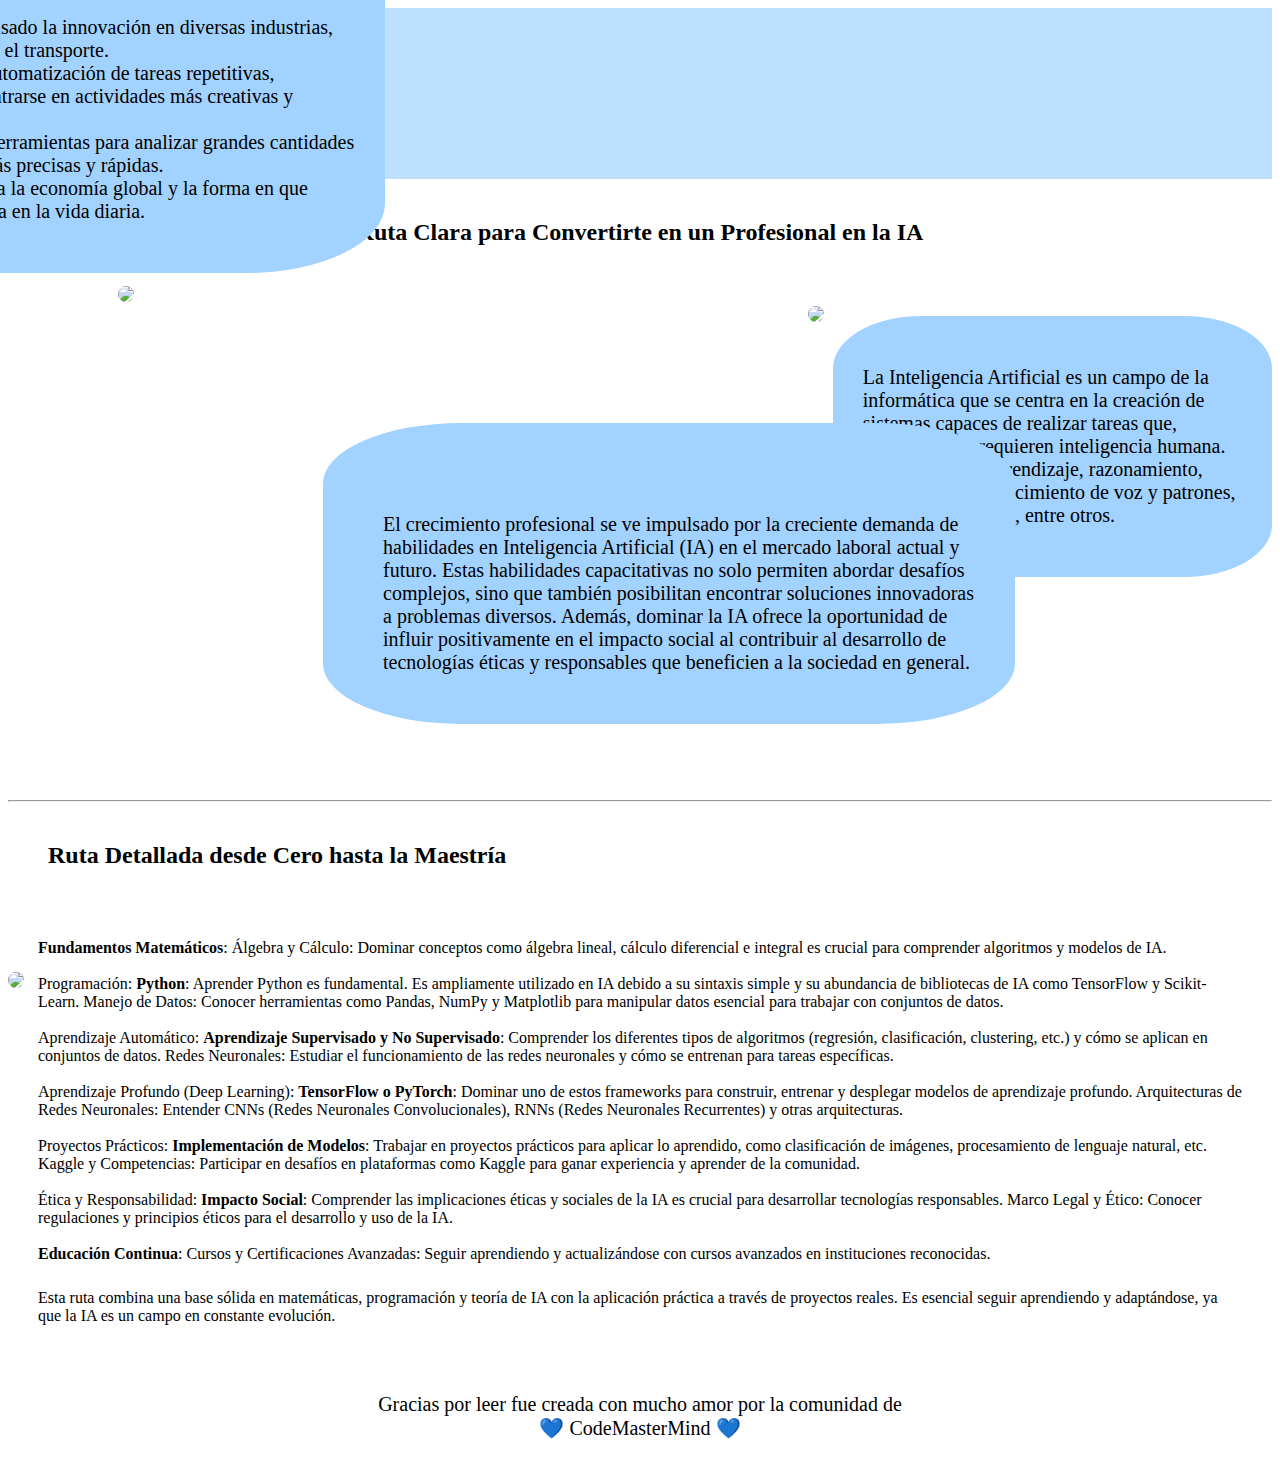
==== HTML/index.html @ 33bfebeb "feat: 404 agregada y configurada" ====
<!DOCTYPE html>
<html lang="en">
<head>
	<meta charset="UTF-8">
	<meta name="viewport" content="width=device-width, initial-scale=1.0">
	<title>Maestría en IA | Ruta Clara para Convertirte en un Profesional</title>
	<link rel="stylesheet" href="../CSS/style.css">
	<link rel="shortcut icon" href="https://img.freepik.com/foto-gratis/inteligencia-artificial-chip-ai-innovacion-tecnologica-futura_53876-129780.jpg?size=626&ext=jpg&ga=GA1.2.328267612.1696021883&semt=ais" type="image/x-icon">

	<!-- BootStrap -->
	<link href="https://cdn.jsdelivr.net/npm/bootstrap@5.3.2/dist/css/bootstrap.min.css" rel="stylesheet" integrity="sha384-T3c6CoIi6uLrA9TneNEoa7RxnatzjcDSCmG1MXxSR1GAsXEV/Dwwykc2MPK8M2HN" crossorigin="anonymous">
</head>
<body>

	<nav class="navbar navbar-expand-lg navbar-light">
		<div class="container">
			<a href="index.html" class="navbar-brand">
				<img src="https://img.freepik.com/foto-gratis/inteligencia-artificial-chip-ai-innovacion-tecnologica-futura_53876-129780.jpg?size=626&ext=jpg&ga=GA1.2.328267612.1696021883&semt=ais" height="80" id="logo">
			</a>

			<button class="navbar-toggler" data-bs-toggle="collapse" data-bs-target="#menu">
				<span class="navbar-toggler-icon"></span>
			</button>

			<div class="collapse navbar-collapse" id="menu">
				<ul class="navbar-nav">
					<li class="nav-item"><a href="#definicion" class="nav-link">Definición</a></li>
				</ul>

				<ul class="navbar-nav">
					<li class="nav-item"><a href="#importancia" class="nav-link">Importancia</a></li>
				</ul>

				<ul class="navbar-nav">
					<li class="nav-item"><a href="#ruta" class="nav-link">Ruta</a></li>
				</ul>
			</div>

			<a href="https://github.com/Bredalis" target="_blank" class="navbar-brand">
				<img src="https://cdn-icons-png.flaticon.com/128/1051/1051326.png" height="40" title="GitHub">
			</a>
			<a href="https://twitter.com/Bredalis_P" target="_blank" class="navbar-brand">
				<img src="https://cdn-icons-png.flaticon.com/128/4902/4902532.png" height="40" title="X">
			</a>
		</div>
	</nav>

	<header class="container">
		<h2>Ruta Clara para Convertirte en un Profesional en la IA</h2>
	</header>

	<img src="https://img.freepik.com/vector-gratis/lindo-icono-isometrico-robot-inteligencia-artificial_1284-63045.jpg?size=626&ext=jpg&ga=GA1.1.328267612.1696021883&semt=ais" height="500" id='img-1'>

	<div class="container" id="definicion">

		<p>
			La Inteligencia Artificial es un campo de la informática que se centra en la creación de sistemas capaces de realizar tareas que, normalmente, requieren inteligencia humana. Esto incluye el aprendizaje, razonamiento, percepción, reconocimiento de voz y patrones, toma de decisiones, entre otros.
		</p>

	</div>

	<img src="https://img.freepik.com/vector-gratis/dibujado-mano-ilustracion-rpa_23-2149243386.jpg?size=626&ext=jpg&ga=GA1.1.328267612.1696021883&semt=ais" height="400" id='img-2'>

	<div class="container" id="importancia">

		<p>
			<strong>Avance tecnológico</strong>: Ha impulsado la innovación en diversas industrias, desde la atención médica hasta el transporte.<br>


			<strong>Automatización</strong>: Facilita la automatización de tareas repetitivas, permitiendo a los humanos centrarse en actividades más creativas y estratégicas.<br>


			<strong>Toma de decisiones</strong>: Ofrece herramientas para analizar grandes cantidades de datos y tomar decisiones más precisas y rápidas.<br>


			<strong>Sociedad y economía</strong>: Impacta la economía global y la forma en que interactuamos con la tecnología en la vida diaria.
		</p>
	</div>

	<div class="container" id="importancia-2">
		<p>
			El crecimiento profesional se ve impulsado por la creciente demanda de habilidades en Inteligencia Artificial (IA) en el mercado laboral actual y futuro. Estas habilidades capacitativas no solo permiten abordar desafíos complejos, sino que también posibilitan encontrar soluciones innovadoras a problemas diversos. Además, dominar la IA ofrece la oportunidad de influir positivamente en el impacto social al contribuir al desarrollo de tecnologías éticas y responsables que beneficien a la sociedad en general.
		</p>
	</div>

	<img src="https://img.freepik.com/foto-gratis/persona-que-usa-herramienta-ai-trabajo_23-2150714247.jpg?size=626&ext=jpg&ga=GA1.2.328267612.1696021883&semt=ais" height="400" id='img-3'>

	<div class="container" id="ruta">

		<hr>
		<h2>Ruta Detallada desde Cero hasta la Maestría</h2>

		<p>
			<strong>Fundamentos Matemáticos</strong>:
			Álgebra y Cálculo: Dominar conceptos como álgebra lineal, cálculo diferencial e integral es crucial para comprender algoritmos y modelos de IA.<br><br>
			
			Programación:

			<strong>Python</strong>: Aprender Python es fundamental. Es ampliamente utilizado en IA debido a su sintaxis simple y su abundancia de bibliotecas de IA como TensorFlow y Scikit-Learn.
			Manejo de Datos: Conocer herramientas como Pandas, NumPy y Matplotlib para manipular datos esencial para trabajar con conjuntos de datos.<br><br>

			Aprendizaje Automático:

			<strong>Aprendizaje Supervisado y No Supervisado</strong>: Comprender los diferentes tipos de algoritmos (regresión, clasificación, clustering, etc.) y cómo se aplican en conjuntos de datos.
			Redes Neuronales: Estudiar el funcionamiento de las redes neuronales y cómo se entrenan para tareas específicas.<br><br>

			Aprendizaje Profundo (Deep Learning):

			<strong>TensorFlow o PyTorch</strong>: Dominar uno de estos frameworks para construir, entrenar y desplegar modelos de aprendizaje profundo.
			Arquitecturas de Redes Neuronales: Entender CNNs (Redes Neuronales Convolucionales), RNNs (Redes Neuronales Recurrentes) y otras arquitecturas.<br><br>

			Proyectos Prácticos:

			<strong>Implementación de Modelos</strong>: Trabajar en proyectos prácticos para aplicar lo aprendido, como clasificación de imágenes, procesamiento de lenguaje natural, etc.
			Kaggle y Competencias: Participar en desafíos en plataformas como Kaggle para ganar experiencia y aprender de la comunidad.<br><br>

			Ética y Responsabilidad:

			<strong>Impacto Social</strong>: Comprender las implicaciones éticas y sociales de la IA es crucial para desarrollar tecnologías responsables.
			Marco Legal y Ético: Conocer regulaciones y principios éticos para el desarrollo y uso de la IA.<br><br>

			<strong>Educación Continua</strong>:

			Cursos y Certificaciones Avanzadas: Seguir aprendiendo y actualizándose con cursos avanzados en instituciones reconocidas.
		</p>
		
		<p>
			Esta ruta combina una base sólida en matemáticas, programación y teoría de IA con la aplicación práctica a través de proyectos reales. Es esencial seguir aprendiendo y adaptándose, ya que la IA es un campo en constante evolución.
		</p>
	</div>

	<footer class="container">
		<br>
		<p align="center">Gracias por leer fue creada con mucho amor por la comunidad de <br>💙 CodeMasterMind 💙</p>
		<br>
	</footer>
</body>
</html>
---- CSS/style.css ----
* {
	font-family: 'Montserrat';
}

#img-1, #img-2, #img-3 {
	border-radius: 1rem;
}

nav {
	background: #bde0fe;
}

#logo {
	border-radius: 50%;
}

li {
	font-size: 20px;
}

header h2 {
	text-align: center;
	margin: 40px;
}

#img-1 {
	margin-left: 110px;
}

#img-2 {
	margin-left: 800px;
}

#img-3 {
	margin-top: -900px;
}

#definicion, #importancia, #importancia-2 {
	background: #a2d2ff;
	padding: 30px;
	font-size: 20px;
	border-radius: 20%;
}

#definicion {
	margin-top: 30px;
	width: 30%;
	float: right;
}

#importancia {
	position: relative;
	bottom: 400px;
	right: 315px;
	width: 50%;
}

#importancia p {
	padding-top: 40px;
	padding-left: 30px;
}

#importancia-2 {
	position: relative;
	bottom: 250px;
	left: 315px;
	width: 50%;
}

#importancia-2 p {
	padding-top: 40px;
	padding-left: 30px;
}

#ruta {
	position: relative;
	bottom: 200px;
}

#ruta h2 {
	margin: 20px;
	padding: 20px;
}

#ruta p {
	padding: 30px;
	margin-bottom: -50px;
}

footer {
	position: relative;
	top: 200px;
	margin-top: -400px;
}

footer p {
	position: relative;
	font-size: 20px;
}
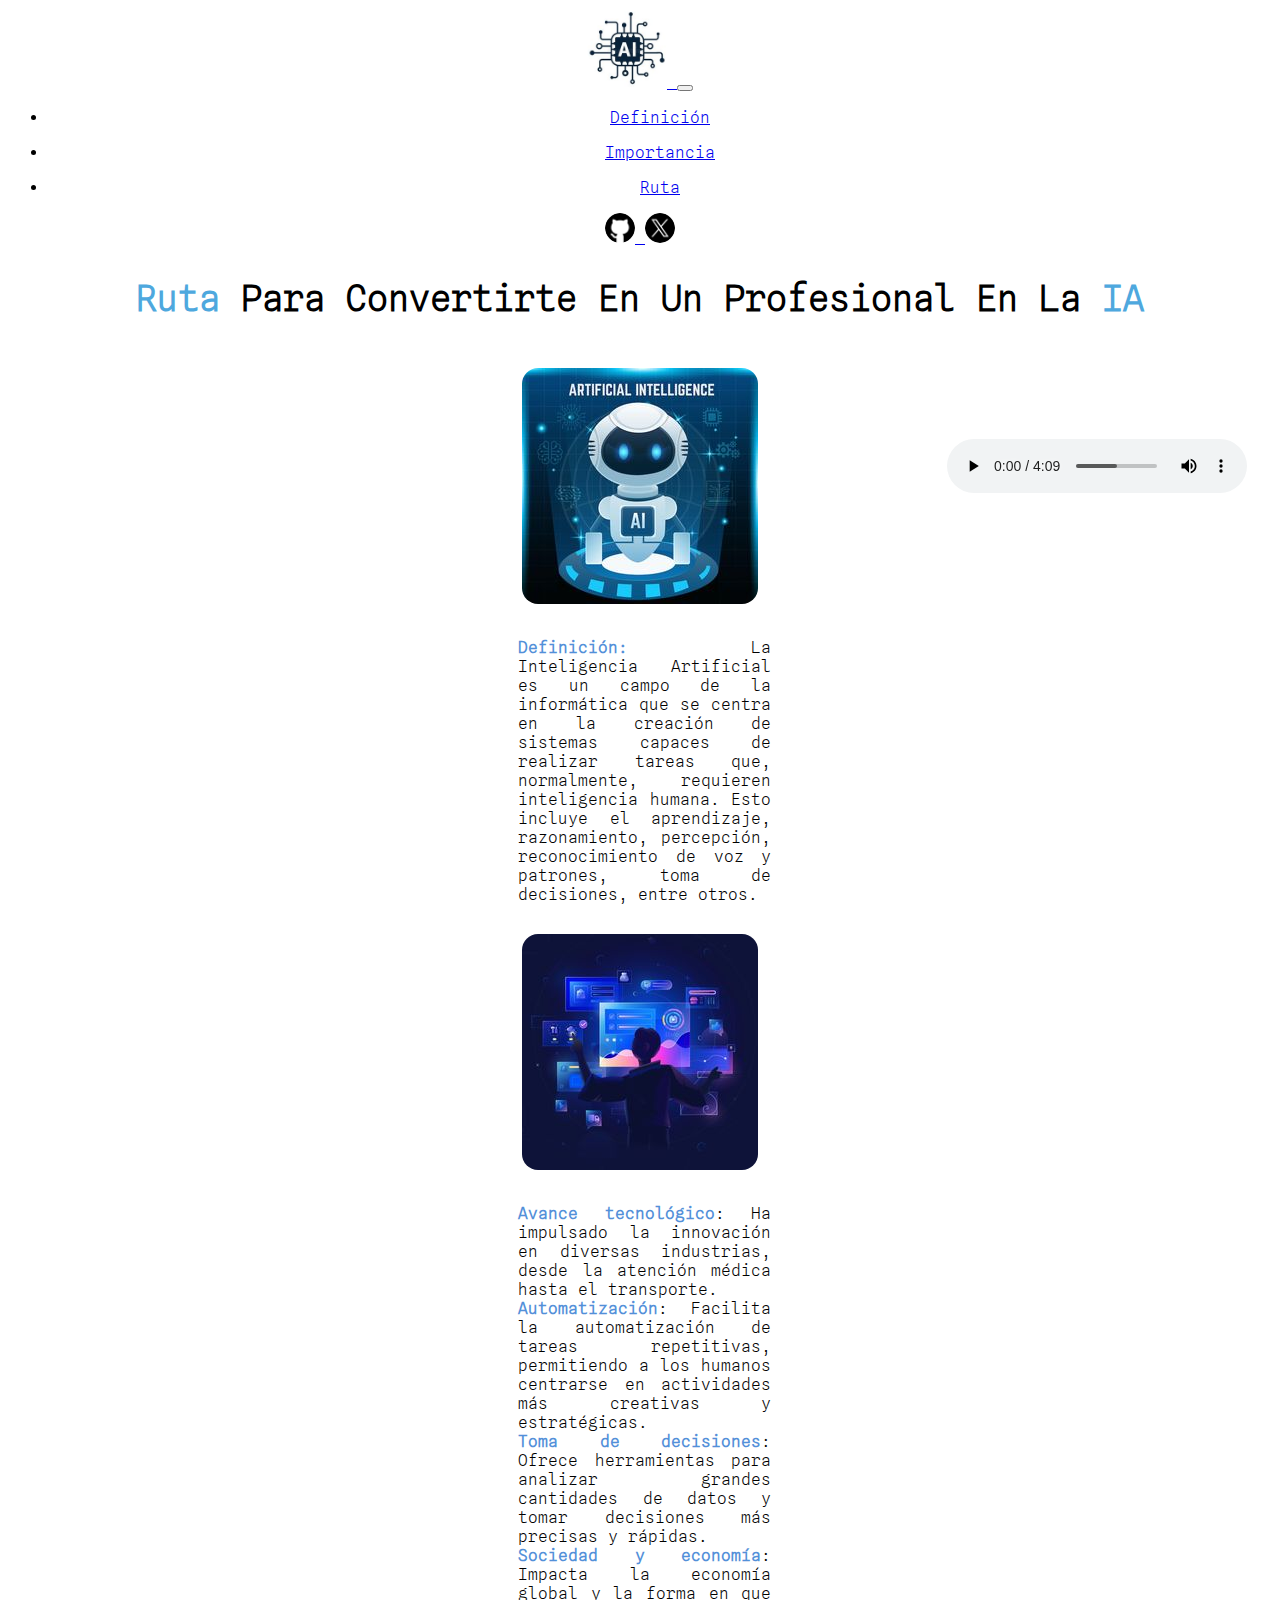
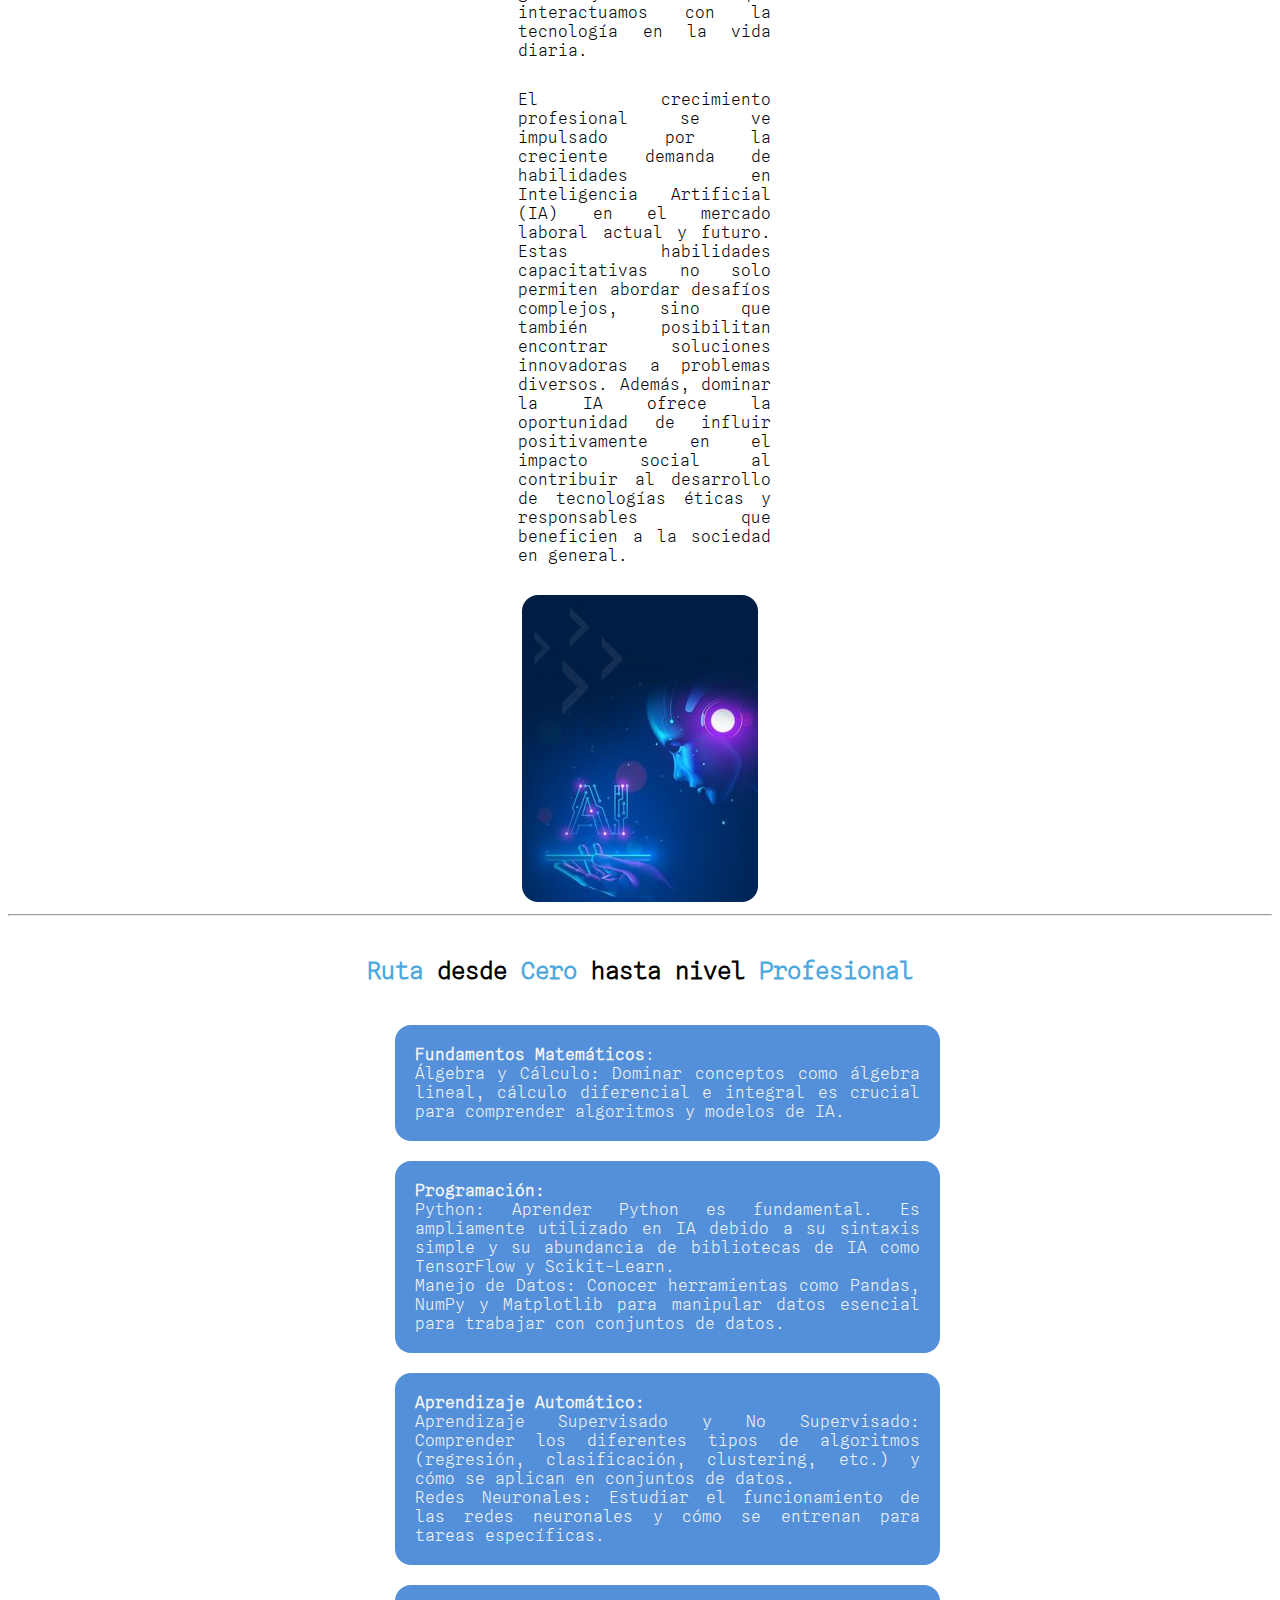
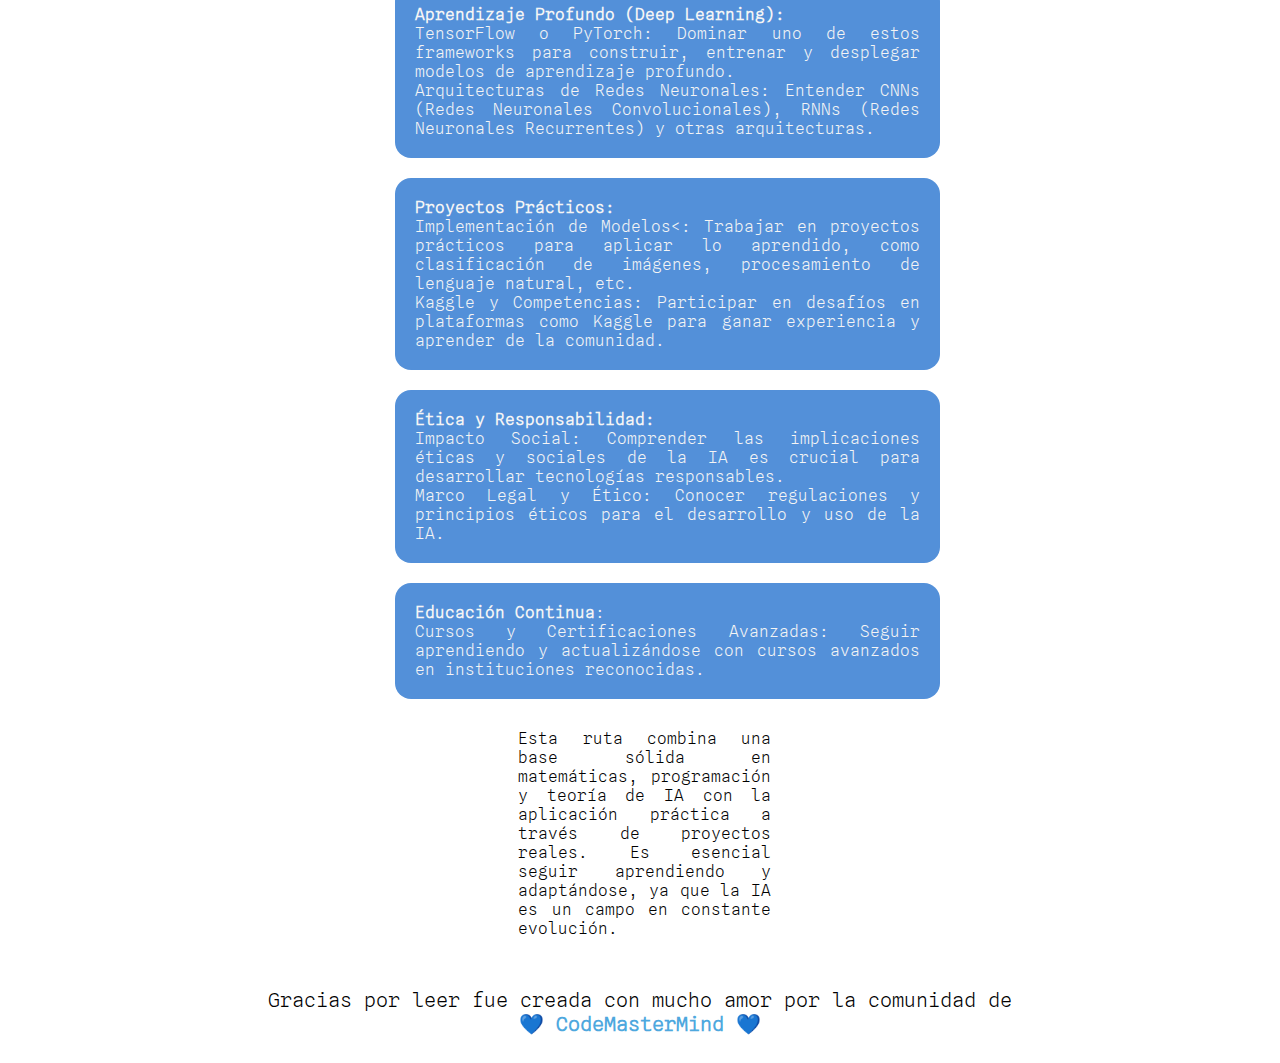
==== commit 8c2c5dc0: "recycle: ♻️ Se cambio toda la estructura de la pagina (Total actualizacion)" ====
--- a/HTML/index.html
+++ b/HTML/index.html
@@ -3,19 +3,19 @@
 <head>
 	<meta charset="UTF-8">
 	<meta name="viewport" content="width=device-width, initial-scale=1.0">
-	<title>Maestría en IA | Ruta Clara para Convertirte en un Profesional</title>
+	<title>Maestría en IA | Ruta para Convertirte en un Profesional de IA</title>
 	<link rel="stylesheet" href="../CSS/style.css">
-	<link rel="shortcut icon" href="https://img.freepik.com/foto-gratis/inteligencia-artificial-chip-ai-innovacion-tecnologica-futura_53876-129780.jpg?size=626&ext=jpg&ga=GA1.2.328267612.1696021883&semt=ais" type="image/x-icon">
+	<link rel="shortcut icon" href="../IMG/Logo.png" type="image/x-icon">
 
 	<!-- BootStrap -->
 	<link href="https://cdn.jsdelivr.net/npm/bootstrap@5.3.2/dist/css/bootstrap.min.css" rel="stylesheet" integrity="sha384-T3c6CoIi6uLrA9TneNEoa7RxnatzjcDSCmG1MXxSR1GAsXEV/Dwwykc2MPK8M2HN" crossorigin="anonymous">
 </head>
 <body>
 
-	<nav class="navbar navbar-expand-lg navbar-light">
+	<nav class="navbar navbar-expand-lg">
 		<div class="container">
 			<a href="index.html" class="navbar-brand">
-				<img src="https://img.freepik.com/foto-gratis/inteligencia-artificial-chip-ai-innovacion-tecnologica-futura_53876-129780.jpg?size=626&ext=jpg&ga=GA1.2.328267612.1696021883&semt=ais" height="80" id="logo">
+				<img src="../IMG/Logo.png" height="80" id="logo" title="Logo" alt="Logo">
 			</a>
 
 			<button class="navbar-toggler" data-bs-toggle="collapse" data-bs-target="#menu">
@@ -37,102 +37,95 @@
 			</div>
 
 			<a href="https://github.com/Bredalis" target="_blank" class="navbar-brand">
-				<img src="https://cdn-icons-png.flaticon.com/128/1051/1051326.png" height="40" title="GitHub">
+				<img src="../IMG/GitHub.png" height="30" title="GitHub" alt="GitHub">
 			</a>
 			<a href="https://twitter.com/Bredalis_P" target="_blank" class="navbar-brand">
-				<img src="https://cdn-icons-png.flaticon.com/128/4902/4902532.png" height="40" title="X">
+				<img src="../IMG/X.png" height="30" title="X" alt="X">
 			</a>
 		</div>
 	</nav>
 
-	<header class="container">
-		<h2>Ruta Clara para Convertirte en un Profesional en la IA</h2>
-	</header>
+	<div>
+		<h1><strong>Ruta</strong> Para Convertirte En Un Profesional En La <strong>IA</strong></h1>
 
-	<img src="https://img.freepik.com/vector-gratis/lindo-icono-isometrico-robot-inteligencia-artificial_1284-63045.jpg?size=626&ext=jpg&ga=GA1.1.328267612.1696021883&semt=ais" height="500" id='img-1'>
+		<div id="definicion">
 
-	<div class="container" id="definicion">
+			<audio src="../IMG/Contenido.mp3" controls></audio>
+			<br>
+			<img src="../IMG/IA_1.jpg" alt="ia1">			
+			<p>
+				<strong>Definición:</strong>
+				La Inteligencia Artificial es un campo de la informática que se centra en la creación de sistemas capaces de realizar tareas que, normalmente, requieren inteligencia humana. Esto incluye el aprendizaje, razonamiento, percepción, reconocimiento de voz y patrones, toma de decisiones, entre otros.
+			</p>
+		</div>
 
-		<p>
-			La Inteligencia Artificial es un campo de la informática que se centra en la creación de sistemas capaces de realizar tareas que, normalmente, requieren inteligencia humana. Esto incluye el aprendizaje, razonamiento, percepción, reconocimiento de voz y patrones, toma de decisiones, entre otros.
-		</p>
+		<div id="importancia">
 
+			<img src="../IMG/IA_2.jpg" alt="ia2">
+			<p>
+				<strong>Avance tecnológico</strong>: 
+				Ha impulsado la innovación en diversas industrias, desde la atención médica hasta el transporte.
+				<br>
+
+				<strong>Automatización</strong>: 
+				Facilita la automatización de tareas repetitivas, permitiendo a los humanos centrarse en actividades más creativas y estratégicas.<br>
+
+				<strong>Toma de decisiones</strong>: 
+				Ofrece herramientas para analizar grandes cantidades de datos y tomar decisiones más precisas y rápidas.
+				<br>
+
+				<strong>Sociedad y economía</strong>: 
+				Impacta la economía global y la forma en que interactuamos con la tecnología en la vida diaria.
+			</p>
+			<p>
+				El crecimiento profesional se ve impulsado por la creciente demanda de habilidades en Inteligencia Artificial (IA) en el mercado laboral actual y futuro. Estas habilidades capacitativas no solo permiten abordar desafíos complejos, sino que también posibilitan encontrar soluciones innovadoras a problemas diversos. Además, dominar la IA ofrece la oportunidad de influir positivamente en el impacto social al contribuir al desarrollo de tecnologías éticas y responsables que beneficien a la sociedad en general.
+			</p>
+		</div>
+
+		<div id="ruta">
+			<img src="../IMG/IA_3.jpg" alt="ia3">
+
+			<hr>
+			<h2><strong>Ruta</strong> desde <strong>Cero</strong> hasta nivel <strong>Profesional</strong></h2>
+
+			<section>
+				<p>
+					<strong>Fundamentos Matemáticos</strong>: <br>Álgebra y Cálculo: Dominar conceptos como álgebra lineal, cálculo diferencial e integral es crucial para comprender algoritmos y modelos de IA.
+				</p>
+
+				<p>
+					<strong>Programación:</strong> <br>Python: Aprender Python es fundamental. Es ampliamente utilizado en IA debido a su sintaxis simple y su abundancia de bibliotecas de IA como TensorFlow y Scikit-Learn. <br>Manejo de Datos: Conocer herramientas como Pandas, NumPy y Matplotlib para manipular datos esencial para trabajar con conjuntos de datos.
+				</p>
+
+				<p>
+					<strong>Aprendizaje Automático:</strong> <br>Aprendizaje Supervisado y No Supervisado: Comprender los diferentes tipos de algoritmos (regresión, clasificación, clustering, etc.) y cómo se aplican en conjuntos de datos. <br>Redes Neuronales: Estudiar el funcionamiento de las redes neuronales y cómo se entrenan para tareas específicas.
+				</p>
+
+				<p>
+					<strong>Aprendizaje Profundo (Deep Learning):</strong> <br>TensorFlow o PyTorch: Dominar uno de estos frameworks para construir, entrenar y desplegar modelos de aprendizaje profundo. <br>Arquitecturas de Redes Neuronales: Entender CNNs (Redes Neuronales Convolucionales), RNNs (Redes Neuronales Recurrentes) y otras arquitecturas.
+				</p>
+
+				<p>
+					<strong>Proyectos Prácticos:</strong> <br>Implementación de Modelos<: Trabajar en proyectos prácticos para aplicar lo aprendido, como clasificación de imágenes, procesamiento de lenguaje natural, etc. <br>Kaggle y Competencias: Participar en desafíos en plataformas como Kaggle para ganar experiencia y aprender de la comunidad.
+				</p>
+
+				<p>
+					<strong>Ética y Responsabilidad:</strong> <br>Impacto Social: Comprender las implicaciones éticas y sociales de la IA es crucial para desarrollar tecnologías responsables. <br>Marco Legal y Ético: Conocer regulaciones y principios éticos para el desarrollo y uso de la IA.				
+				</p>
+				
+				<p>
+					<strong>Educación Continua</strong>: <br>Cursos y Certificaciones Avanzadas: Seguir aprendiendo y actualizándose con cursos avanzados en instituciones reconocidas.
+				</p>
+			</section>
+			
+			<p>
+				Esta ruta combina una base sólida en matemáticas, programación y teoría de IA con la aplicación práctica a través de proyectos reales. Es esencial seguir aprendiendo y adaptándose, ya que la IA es un campo en constante evolución.
+			</p>		
+		</div>
 	</div>
 
-	<img src="https://img.freepik.com/vector-gratis/dibujado-mano-ilustracion-rpa_23-2149243386.jpg?size=626&ext=jpg&ga=GA1.1.328267612.1696021883&semt=ais" height="400" id='img-2'>
-
-	<div class="container" id="importancia">
-
-		<p>
-			<strong>Avance tecnológico</strong>: Ha impulsado la innovación en diversas industrias, desde la atención médica hasta el transporte.<br>
-
-
-			<strong>Automatización</strong>: Facilita la automatización de tareas repetitivas, permitiendo a los humanos centrarse en actividades más creativas y estratégicas.<br>
-
-
-			<strong>Toma de decisiones</strong>: Ofrece herramientas para analizar grandes cantidades de datos y tomar decisiones más precisas y rápidas.<br>
-
-
-			<strong>Sociedad y economía</strong>: Impacta la economía global y la forma en que interactuamos con la tecnología en la vida diaria.
-		</p>
-	</div>
-
-	<div class="container" id="importancia-2">
-		<p>
-			El crecimiento profesional se ve impulsado por la creciente demanda de habilidades en Inteligencia Artificial (IA) en el mercado laboral actual y futuro. Estas habilidades capacitativas no solo permiten abordar desafíos complejos, sino que también posibilitan encontrar soluciones innovadoras a problemas diversos. Además, dominar la IA ofrece la oportunidad de influir positivamente en el impacto social al contribuir al desarrollo de tecnologías éticas y responsables que beneficien a la sociedad en general.
-		</p>
-	</div>
-
-	<img src="https://img.freepik.com/foto-gratis/persona-que-usa-herramienta-ai-trabajo_23-2150714247.jpg?size=626&ext=jpg&ga=GA1.2.328267612.1696021883&semt=ais" height="400" id='img-3'>
-
-	<div class="container" id="ruta">
-
-		<hr>
-		<h2>Ruta Detallada desde Cero hasta la Maestría</h2>
-
-		<p>
-			<strong>Fundamentos Matemáticos</strong>:
-			Álgebra y Cálculo: Dominar conceptos como álgebra lineal, cálculo diferencial e integral es crucial para comprender algoritmos y modelos de IA.<br><br>
-			
-			Programación:
-
-			<strong>Python</strong>: Aprender Python es fundamental. Es ampliamente utilizado en IA debido a su sintaxis simple y su abundancia de bibliotecas de IA como TensorFlow y Scikit-Learn.
-			Manejo de Datos: Conocer herramientas como Pandas, NumPy y Matplotlib para manipular datos esencial para trabajar con conjuntos de datos.<br><br>
-
-			Aprendizaje Automático:
-
-			<strong>Aprendizaje Supervisado y No Supervisado</strong>: Comprender los diferentes tipos de algoritmos (regresión, clasificación, clustering, etc.) y cómo se aplican en conjuntos de datos.
-			Redes Neuronales: Estudiar el funcionamiento de las redes neuronales y cómo se entrenan para tareas específicas.<br><br>
-
-			Aprendizaje Profundo (Deep Learning):
-
-			<strong>TensorFlow o PyTorch</strong>: Dominar uno de estos frameworks para construir, entrenar y desplegar modelos de aprendizaje profundo.
-			Arquitecturas de Redes Neuronales: Entender CNNs (Redes Neuronales Convolucionales), RNNs (Redes Neuronales Recurrentes) y otras arquitecturas.<br><br>
-
-			Proyectos Prácticos:
-
-			<strong>Implementación de Modelos</strong>: Trabajar en proyectos prácticos para aplicar lo aprendido, como clasificación de imágenes, procesamiento de lenguaje natural, etc.
-			Kaggle y Competencias: Participar en desafíos en plataformas como Kaggle para ganar experiencia y aprender de la comunidad.<br><br>
-
-			Ética y Responsabilidad:
-
-			<strong>Impacto Social</strong>: Comprender las implicaciones éticas y sociales de la IA es crucial para desarrollar tecnologías responsables.
-			Marco Legal y Ético: Conocer regulaciones y principios éticos para el desarrollo y uso de la IA.<br><br>
-
-			<strong>Educación Continua</strong>:
-
-			Cursos y Certificaciones Avanzadas: Seguir aprendiendo y actualizándose con cursos avanzados en instituciones reconocidas.
-		</p>
-		
-		<p>
-			Esta ruta combina una base sólida en matemáticas, programación y teoría de IA con la aplicación práctica a través de proyectos reales. Es esencial seguir aprendiendo y adaptándose, ya que la IA es un campo en constante evolución.
-		</p>
-	</div>
-
-	<footer class="container">
-		<br>
-		<p align="center">Gracias por leer fue creada con mucho amor por la comunidad de <br>💙 CodeMasterMind 💙</p>
-		<br>
+	<footer>
+		<p> Gracias por leer fue creada con mucho amor por la comunidad de <br>💙 <strong>CodeMasterMind</strong> 💙</p>
 	</footer>
 </body>
 </html>--- a/CSS/style.css
+++ b/CSS/style.css
@@ -1,100 +1,81 @@
+
+@font-face {
+	font-family: "SplineSansMonoLight";
+	src: url("../Fuentes/SplineSansMonoLight.ttf") format("opentype");
+}
 
 * {
-	font-family: 'Montserrat';
+	text-align: center;
+	font-family: "SplineSansMonoLight";	
 }
 
-#img-1, #img-2, #img-3 {
+nav a img {
+	transition: transform 0.5s ease;
+}
+
+nav a img:hover {
+	transform: scale(1.2);
+}
+
+div h1 {
+	margin: 30px;
+	font-size: 35px;
+}
+
+h1 strong, h2 strong {
+	color: #4ea8de;
+}
+
+div img {
 	border-radius: 1rem;
 }
 
-nav {
-	background: #bde0fe;
+div p {
+	width: 20%;
+	text-align: justify;
+	position: relative;
+	left: 38%;
+	margin: 30px;
 }
 
-#logo {
-	border-radius: 50%;
+#definicion audio {
+	position: fixed;
+	margin-left: 24%;
+	margin-top: 7%;
 }
 
-li {
-	font-size: 20px;
-}
-
-header h2 {
-	text-align: center;
-	margin: 40px;
-}
-
-#img-1 {
-	margin-left: 110px;
-}
-
-#img-2 {
-	margin-left: 800px;
-}
-
-#img-3 {
-	margin-top: -900px;
-}
-
-#definicion, #importancia, #importancia-2 {
-	background: #a2d2ff;
-	padding: 30px;
-	font-size: 20px;
-	border-radius: 20%;
-}
-
-#definicion {
-	margin-top: 30px;
-	width: 30%;
-	float: right;
-}
-
-#importancia {
-	position: relative;
-	bottom: 400px;
-	right: 315px;
-	width: 50%;
-}
-
-#importancia p {
-	padding-top: 40px;
-	padding-left: 30px;
-}
-
-#importancia-2 {
-	position: relative;
-	bottom: 250px;
-	left: 315px;
-	width: 50%;
-}
-
-#importancia-2 p {
-	padding-top: 40px;
-	padding-left: 30px;
-}
-
-#ruta {
-	position: relative;
-	bottom: 200px;
+#definicion p strong, #importancia p strong {
+	color: #5390d9;
 }
 
 #ruta h2 {
-	margin: 20px;
+	margin: 40px;
+}
+	
+section p {
+	background-color: #5390d9;
+	color: whitesmoke;
+	border-radius: 1rem;
+	width: 40%;
+	position: relative;
+	left: 29%;
 	padding: 20px;
+	margin: 20px;	
+	transition: transform 0.5s ease;
 }
 
-#ruta p {
-	padding: 30px;
-	margin-bottom: -50px;
-}
-
-footer {
-	position: relative;
-	top: 200px;
-	margin-top: -400px;
+section p:hover {
+	margin: 25px;
+	transform: scale(1.2);
 }
 
 footer p {
-	position: relative;
+	padding: 20px;
 	font-size: 20px;
+	margin-top: 15px;
+	margin-bottom: -1px;
+}
+
+footer p strong {
+	color: #4ea8de;
 }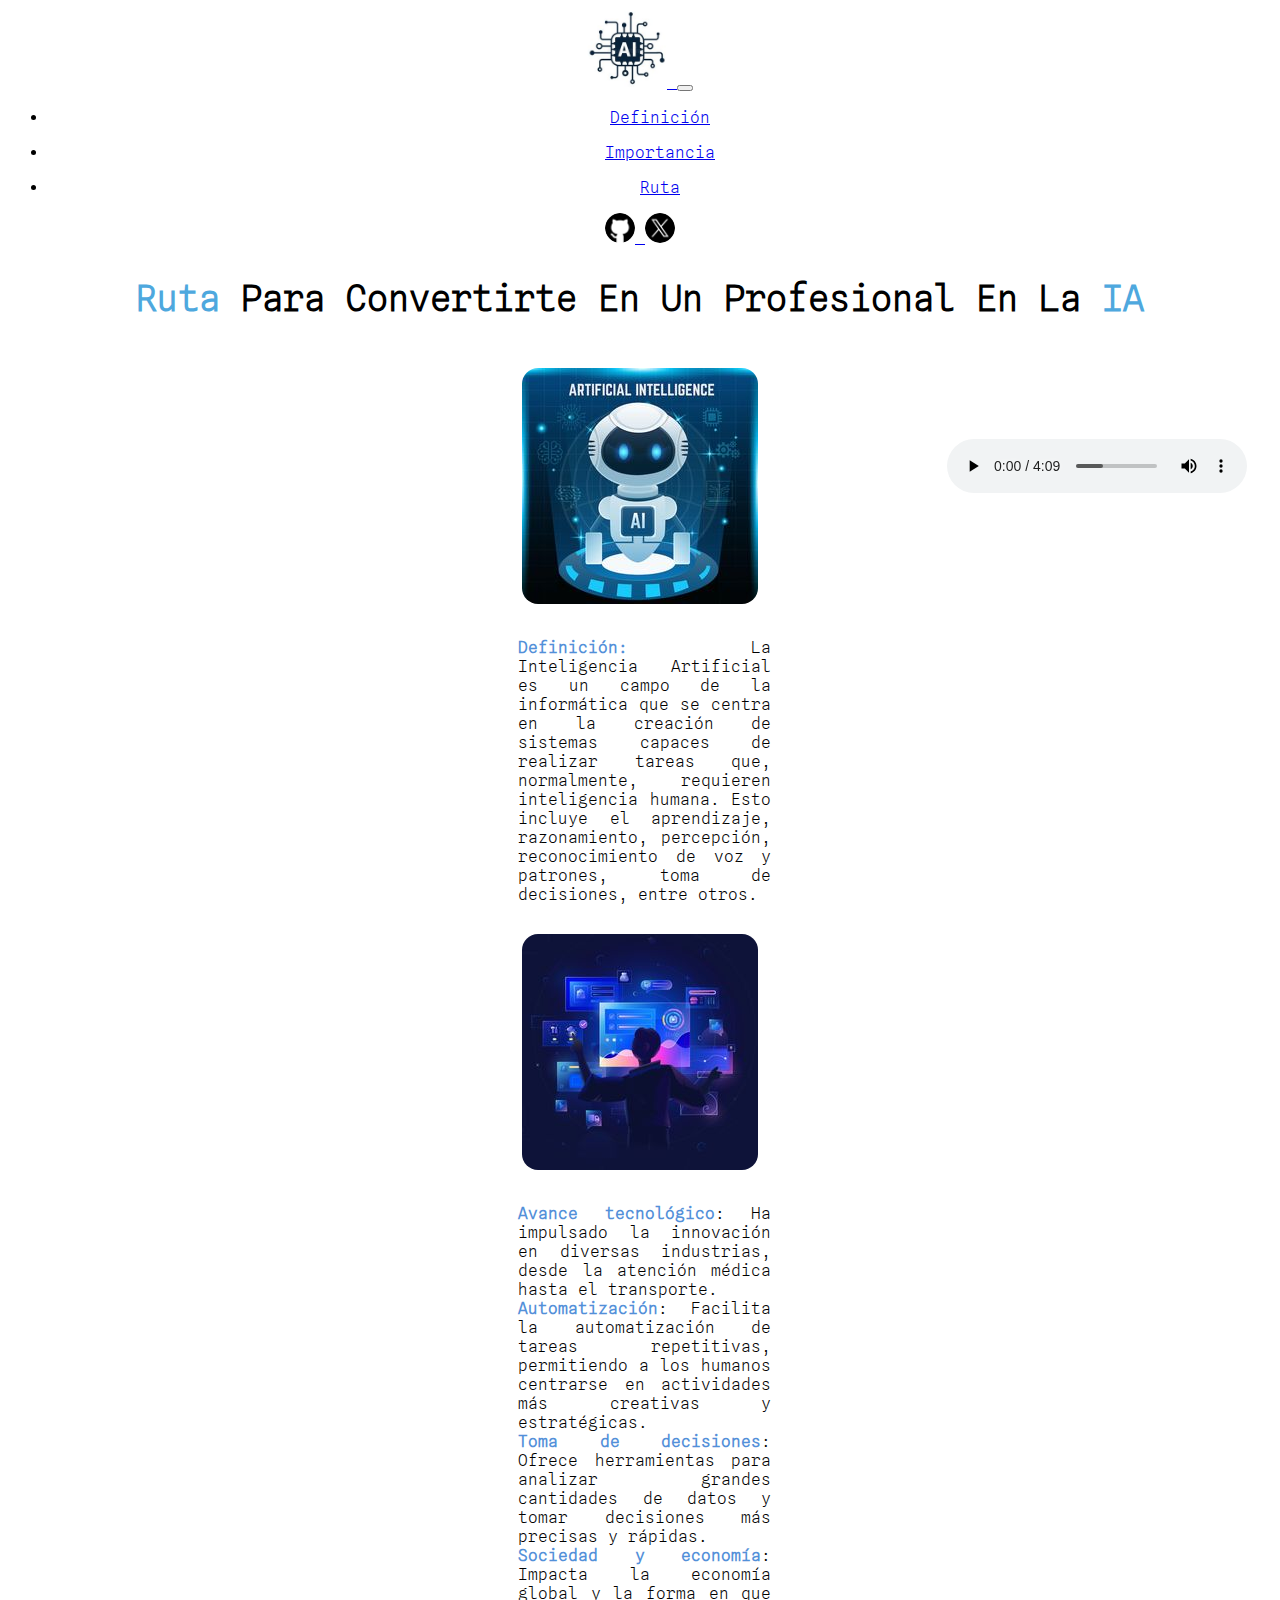
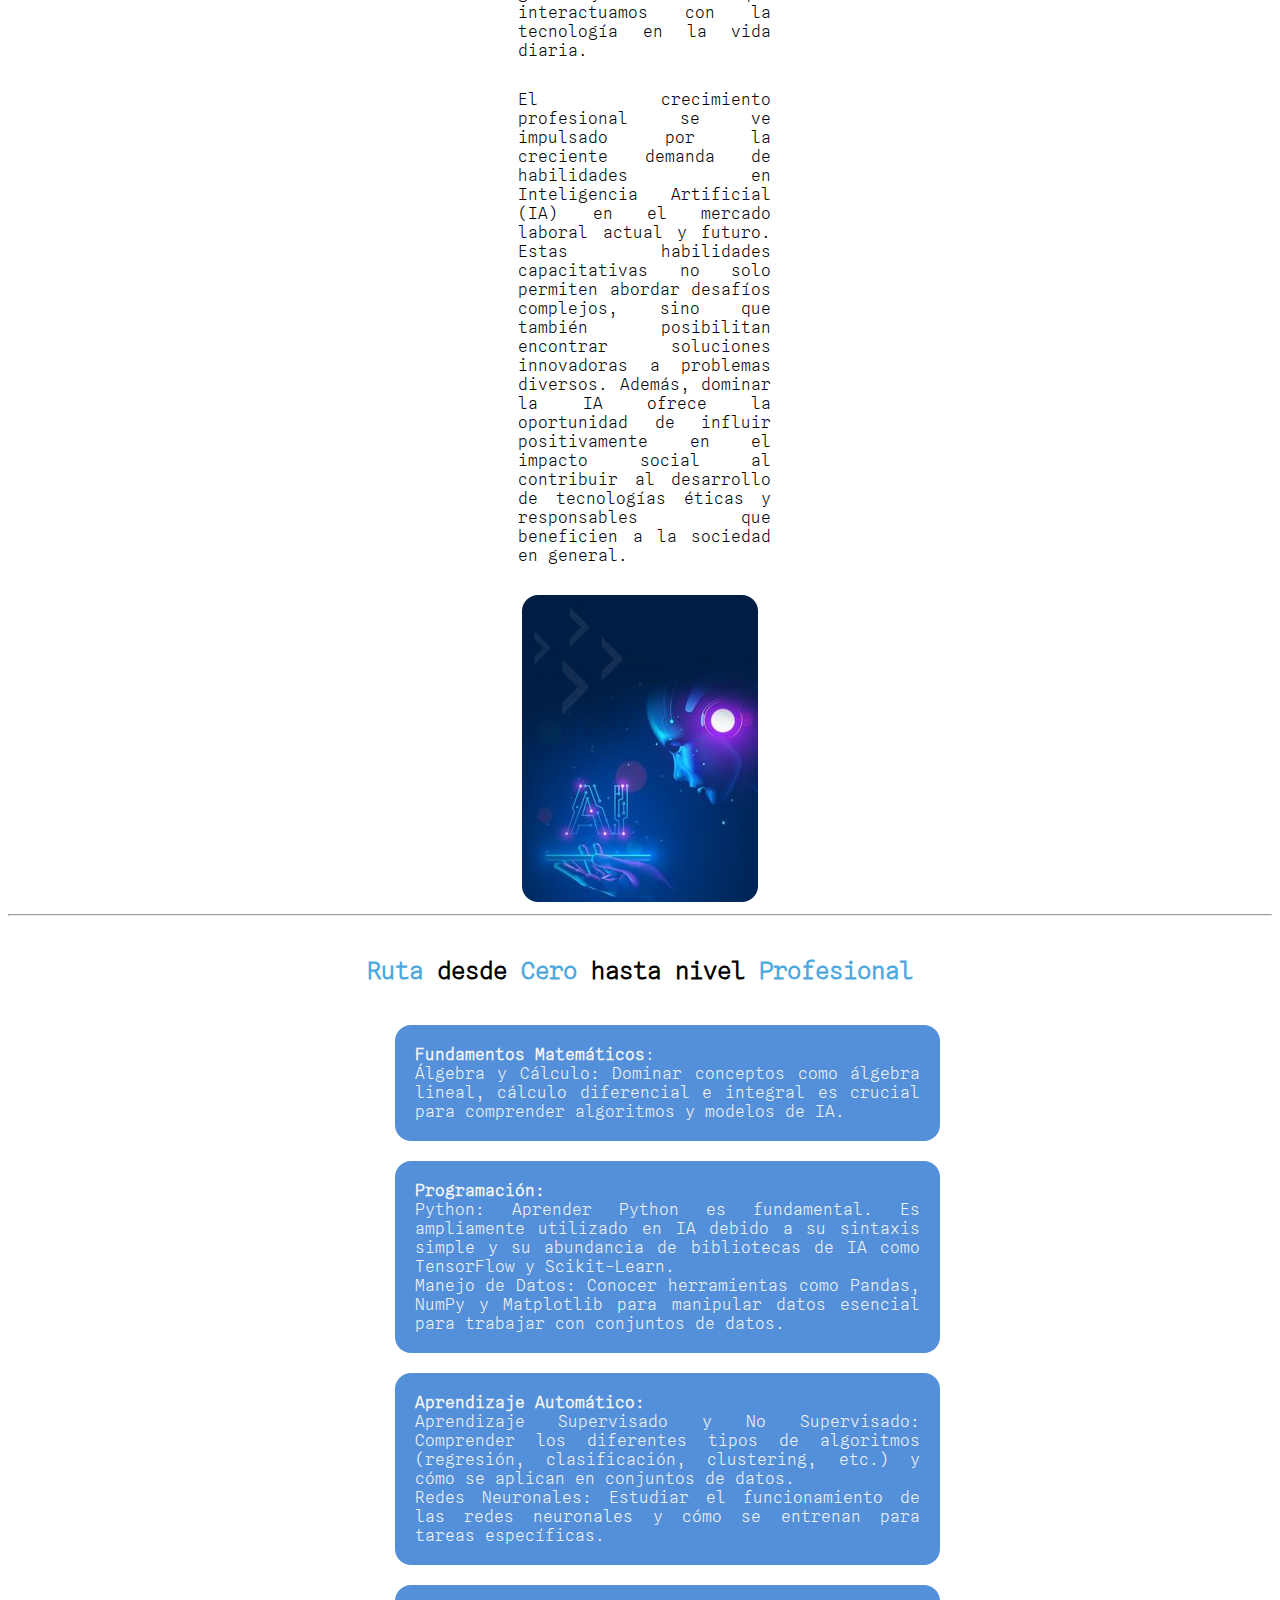
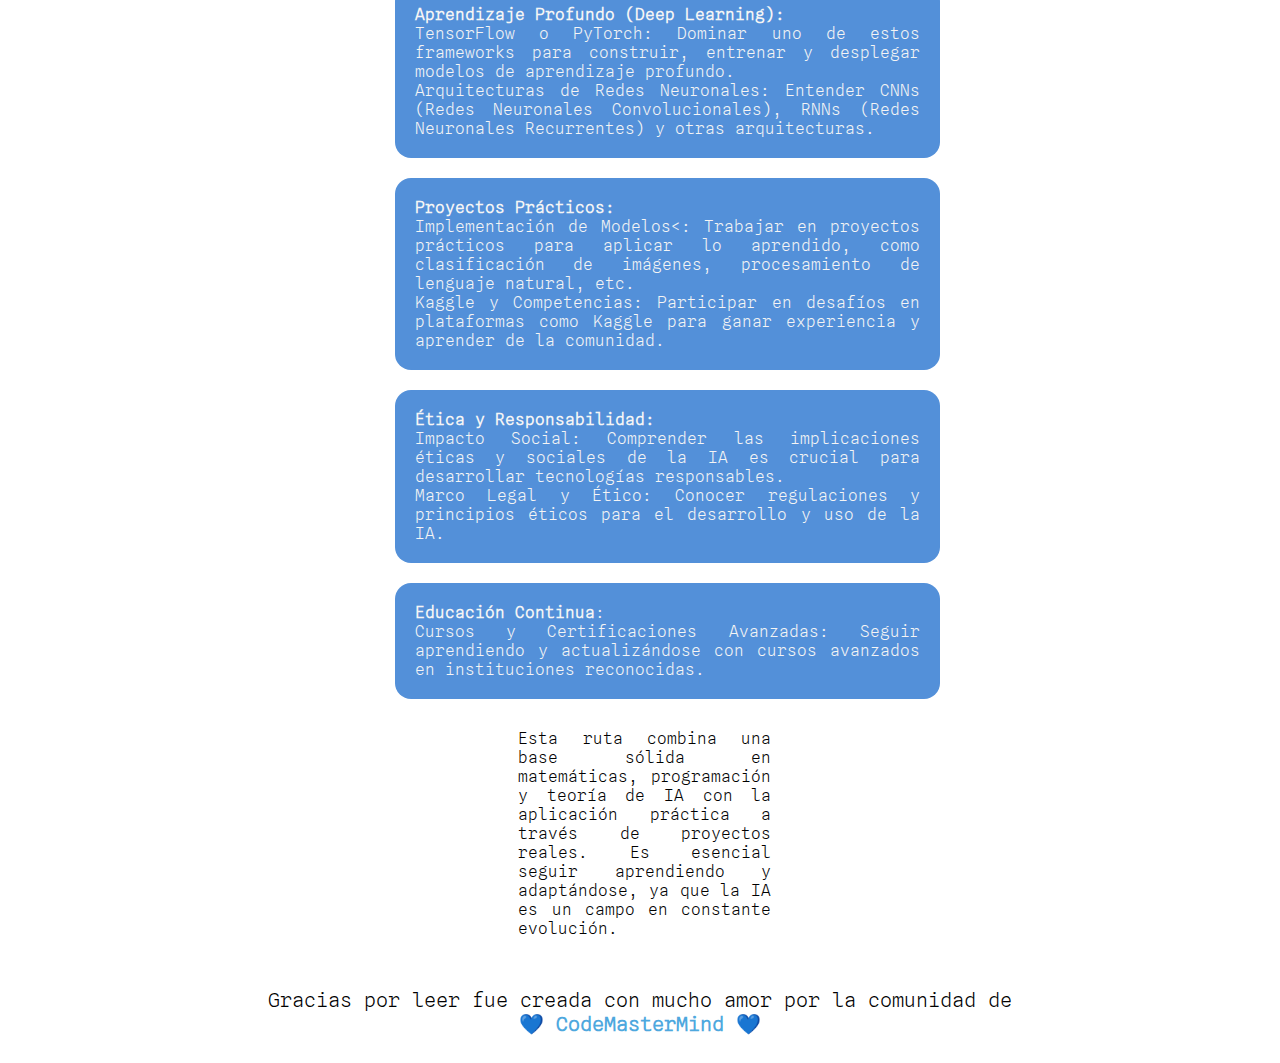
==== commit 6cf98e9d: "style: 🎨 Se ha arreglado la ruta de Contenido.mp3" ====
--- a/HTML/index.html
+++ b/HTML/index.html
@@ -50,7 +50,7 @@
 
 		<div id="definicion">
 
-			<audio src="../IMG/Contenido.mp3" controls></audio>
+			<audio src="../Contenido.mp3" controls></audio>
 			<br>
 			<img src="../IMG/IA_1.jpg" alt="ia1">			
 			<p>
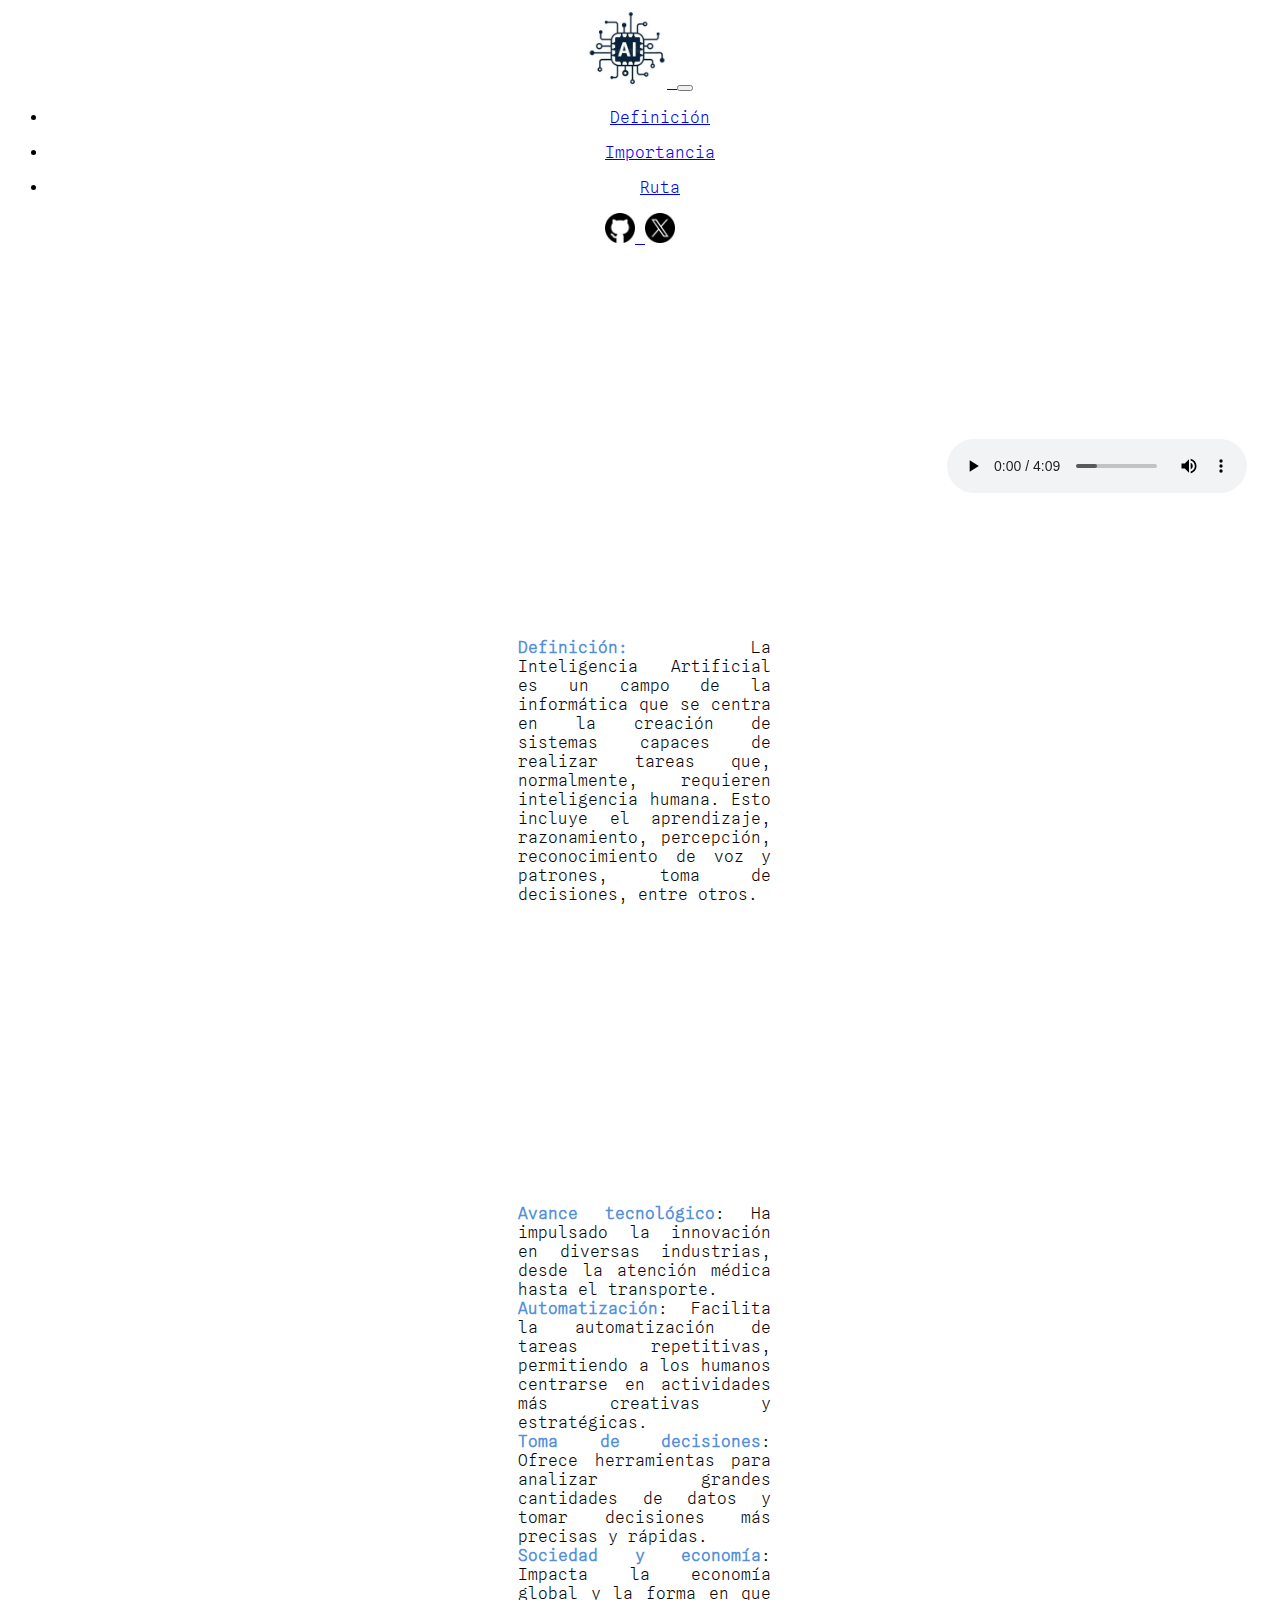
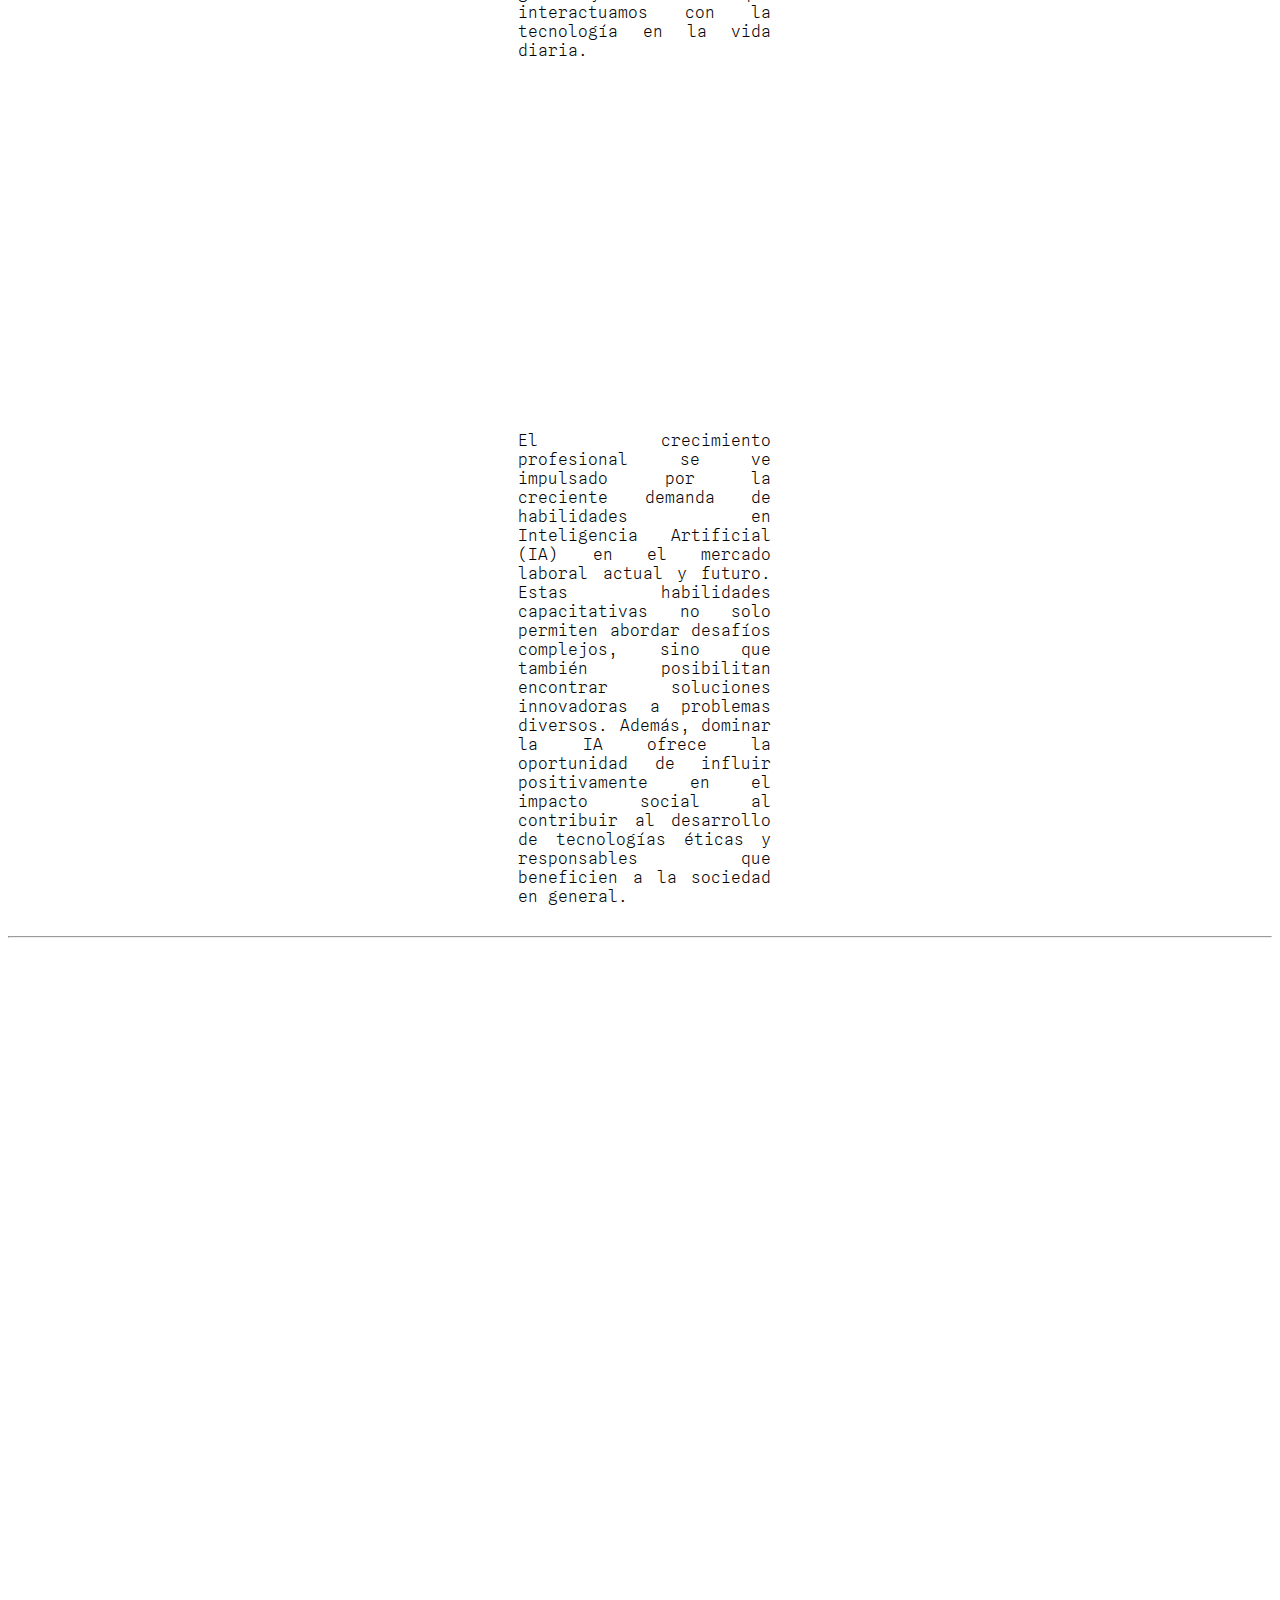
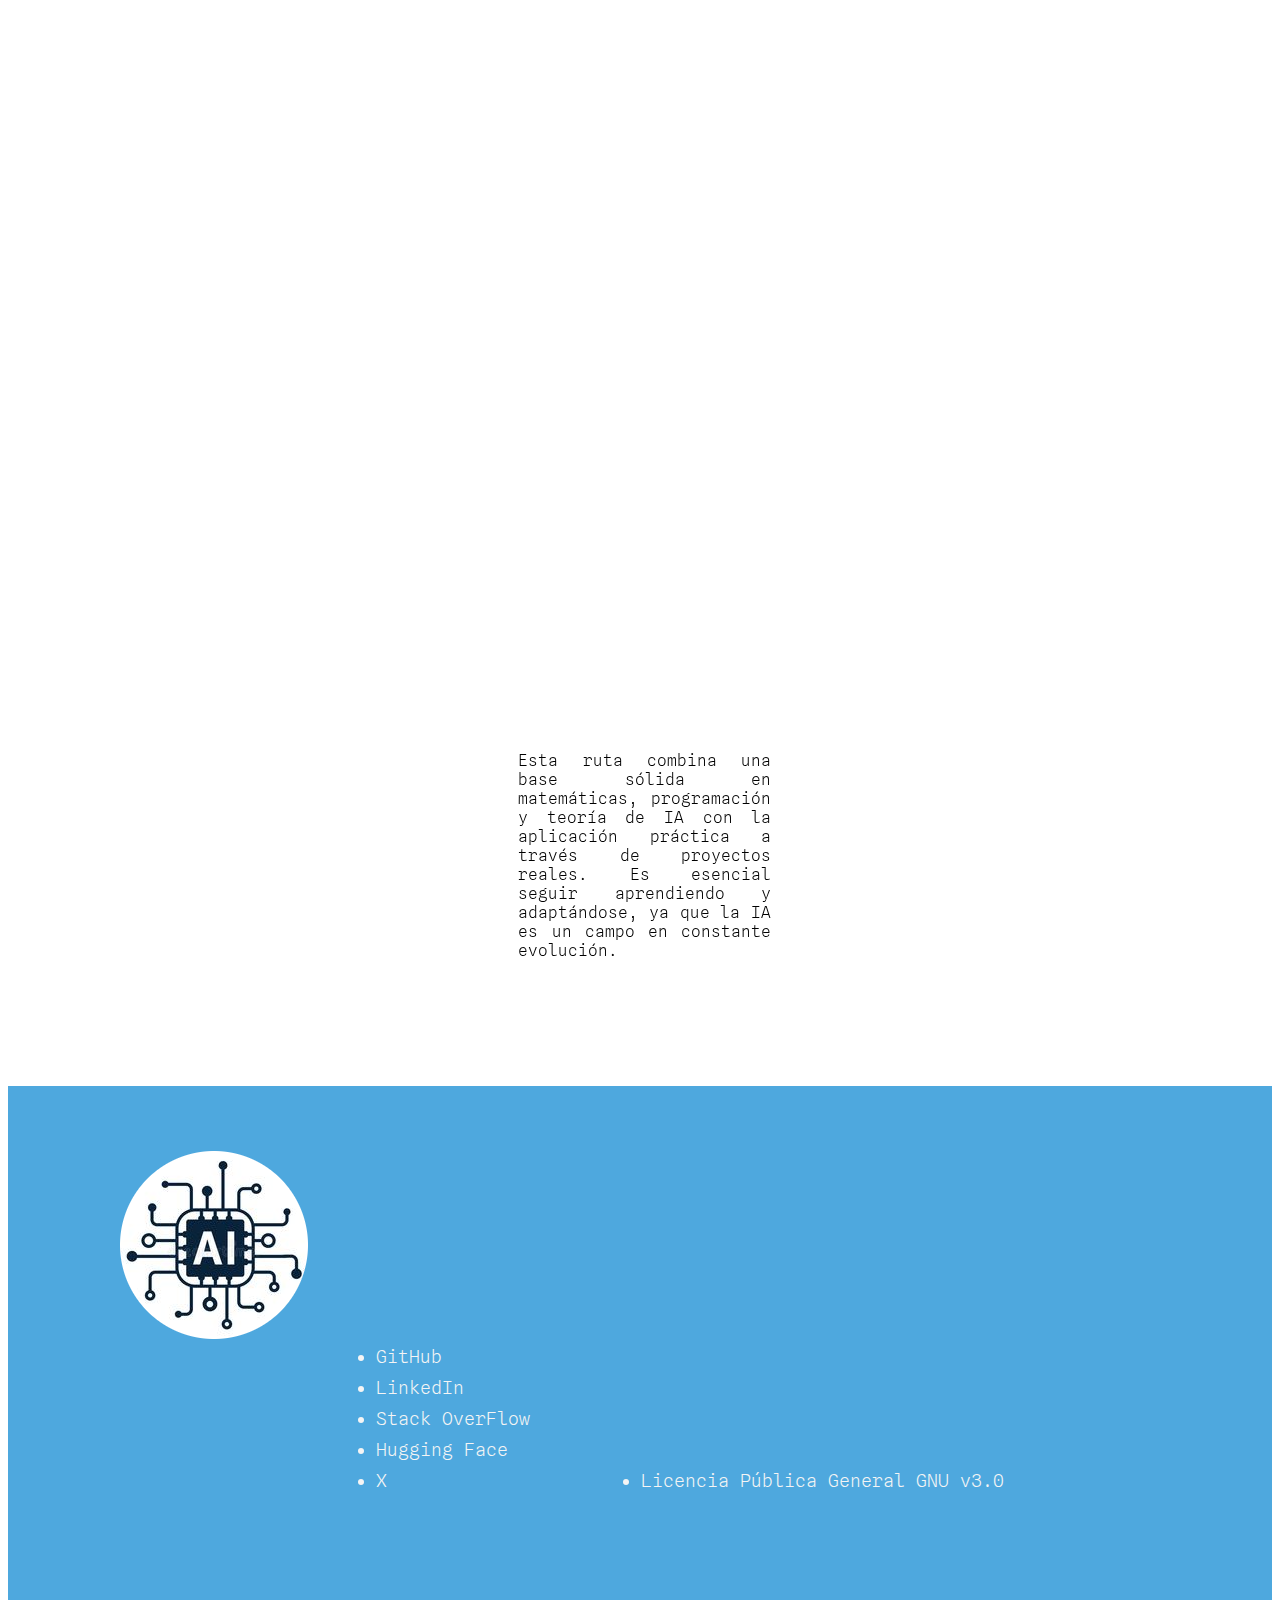
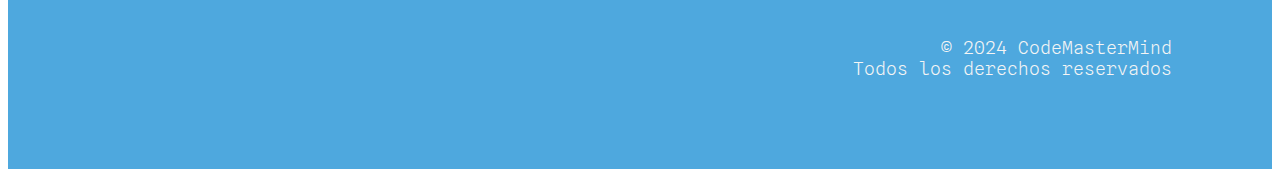
==== commit abf6ec8a: "feat: ✨ Nuevos estilos" ====
--- a/HTML/index.html
+++ b/HTML/index.html
@@ -11,7 +11,6 @@
 	<link href="https://cdn.jsdelivr.net/npm/bootstrap@5.3.2/dist/css/bootstrap.min.css" rel="stylesheet" integrity="sha384-T3c6CoIi6uLrA9TneNEoa7RxnatzjcDSCmG1MXxSR1GAsXEV/Dwwykc2MPK8M2HN" crossorigin="anonymous">
 </head>
 <body>
-
 	<nav class="navbar navbar-expand-lg">
 		<div class="container">
 			<a href="index.html" class="navbar-brand">
@@ -45,14 +44,16 @@
 		</div>
 	</nav>
 
-	<div>
-		<h1><strong>Ruta</strong> Para Convertirte En Un Profesional En La <strong>IA</strong></h1>
-
+	<main>
+		<h1 class="animacion"><strong>Ruta</strong> Para Convertirte En Un Profesional En La <strong>IA</strong></h1>
+		<button onclick="scrollToTop()">
+	        <svg xmlns="http://www.w3.org/2000/svg" viewBox="0 0 24 24" fill="currentColor"><path d="M12 2C17.52 2 22 6.48 22 12C22 17.52 17.52 22 12 22C6.48 22 2 17.52 2 12C2 6.48 6.48 2 12 2ZM12 20C16.42 20 20 16.42 20 12C20 7.58 16.42 4 12 4C7.58 4 4 7.58 4 12C4 16.42 7.58 20 12 20ZM13 12V16H11V12H8L12 8L16 12H13Z"></path></svg>
+	    </button>
+		
 		<div id="definicion">
-
 			<audio src="../Contenido.mp3" controls></audio>
 			<br>
-			<img src="../IMG/IA_1.jpg" alt="ia1">			
+			<img src="../IMG/IA_1.jpg" alt="ia1" class="animacion">			
 			<p>
 				<strong>Definición:</strong>
 				La Inteligencia Artificial es un campo de la informática que se centra en la creación de sistemas capaces de realizar tareas que, normalmente, requieren inteligencia humana. Esto incluye el aprendizaje, razonamiento, percepción, reconocimiento de voz y patrones, toma de decisiones, entre otros.
@@ -60,8 +61,7 @@
 		</div>
 
 		<div id="importancia">
-
-			<img src="../IMG/IA_2.jpg" alt="ia2">
+			<img src="../IMG/IA_2.jpg" alt="ia2" class="animacion">
 			<p>
 				<strong>Avance tecnológico</strong>: 
 				Ha impulsado la innovación en diversas industrias, desde la atención médica hasta el transporte.
@@ -77,18 +77,19 @@
 				<strong>Sociedad y economía</strong>: 
 				Impacta la economía global y la forma en que interactuamos con la tecnología en la vida diaria.
 			</p>
+			
+			<img src="../IMG/IA_3.jpg" alt="ia3" class="animacion">
 			<p>
 				El crecimiento profesional se ve impulsado por la creciente demanda de habilidades en Inteligencia Artificial (IA) en el mercado laboral actual y futuro. Estas habilidades capacitativas no solo permiten abordar desafíos complejos, sino que también posibilitan encontrar soluciones innovadoras a problemas diversos. Además, dominar la IA ofrece la oportunidad de influir positivamente en el impacto social al contribuir al desarrollo de tecnologías éticas y responsables que beneficien a la sociedad en general.
 			</p>
 		</div>
 
 		<div id="ruta">
-			<img src="../IMG/IA_3.jpg" alt="ia3">
 
 			<hr>
-			<h2><strong>Ruta</strong> desde <strong>Cero</strong> hasta nivel <strong>Profesional</strong></h2>
+			<h2 class="animacion"><strong>Ruta</strong> desde <strong>Cero</strong> hasta nivel <strong>Profesional</strong></h2>
 
-			<section>
+			<section class="animacion">
 				<p>
 					<strong>Fundamentos Matemáticos</strong>: <br>Álgebra y Cálculo: Dominar conceptos como álgebra lineal, cálculo diferencial e integral es crucial para comprender algoritmos y modelos de IA.
 				</p>
@@ -122,10 +123,27 @@
 				Esta ruta combina una base sólida en matemáticas, programación y teoría de IA con la aplicación práctica a través de proyectos reales. Es esencial seguir aprendiendo y adaptándose, ya que la IA es un campo en constante evolución.
 			</p>		
 		</div>
-	</div>
+	</main>
 
 	<footer>
-		<p> Gracias por leer fue creada con mucho amor por la comunidad de <br>💙 <strong>CodeMasterMind</strong> 💙</p>
-	</footer>
+        <a href="index.html"><img src="../IMG/Logo.png"></a>
+        <div>
+            <ul>
+                <li><a href="https://github.com/Bredalis" target="_blank">GitHub<a></li>
+                <li><a href="https://www.linkedin.com/in/bredalis-gautreaux/" target="_blank">LinkedIn</a></li>
+                <li><a href="https://es.stackoverflow.com/users/293358/bredalis-gautreaux" target="_blank">Stack OverFlow</a></li>
+                <li><a href="https://huggingface.co/chat/assistants?user=Bredalis" target="_blank">Hugging Face</a></li>
+                <li><a href="https://x.com/Bredalis_P" target="_blank">X</a></li>
+            </ul>
+
+            <ul>
+                <li><a href="https://www.gnu.org/licenses/gpl-3.0.en.html" target="_blank">Licencia Pública General GNU v3.0</a></li>
+            </ul>
+
+            <p>© 2024 CodeMasterMind <br> Todos los derechos reservados</p>
+        </div>
+    </footer>
+
+	<script src="../JS/main.js"></script>
 </body>
 </html>--- a/CSS/style.css
+++ b/CSS/style.css
@@ -17,20 +17,33 @@
 	transform: scale(1.2);
 }
 
-div h1 {
+main h1 {
 	margin: 30px;
 	font-size: 35px;
+}
+
+main button {
+    background: none;
+    padding: 20px;
+    width: 10%;
+    position: fixed;
+    margin-left: -50%;
+    border: none;    
+}
+
+main button svg {
+    filter: invert(1) hue-rotate(180deg);
 }
 
 h1 strong, h2 strong {
 	color: #4ea8de;
 }
 
-div img {
+main img {
 	border-radius: 1rem;
 }
 
-div p {
+main p {
 	width: 20%;
 	text-align: justify;
 	position: relative;
@@ -69,13 +82,60 @@
 	transform: scale(1.2);
 }
 
-footer p {
-	padding: 20px;
-	font-size: 20px;
-	margin-top: 15px;
-	margin-bottom: -1px;
+footer {
+    background-color: #4ea8de;
+    margin-top: 10%;
+    padding: 100px;
+    font-size: 18px;
 }
 
-footer p strong {
-	color: #4ea8de;
+footer img {
+    margin: 25px;
+    position: relative;
+    right: 40%;
+    bottom: 60px;
+}
+
+footer a {
+    color: whitesmoke;
+	text-decoration: none;
+}
+
+footer a:hover {
+    color: black;
+}
+
+footer ul {
+    display: inline-block;
+    margin-left: 60px;
+    color: whitesmoke;
+}
+
+footer ul li {
+    margin-bottom: 10px;
+    position: relative;
+    bottom: 100px;
+    text-align: justify;
+}
+
+footer p {
+	color: whitesmoke;
+    text-align: right;
+    margin-bottom: -10px;
+}
+
+/* Animacion */
+@keyframes slide-up {
+    to {
+        opacity: 1;
+        top: 0;
+    }
+}
+
+.animacion {
+    opacity: 0;
+    position: relative;
+    top: 50px;
+    animation: slide-up 1s ease-out forwards;
+    animation-delay: 0.5s;
 }